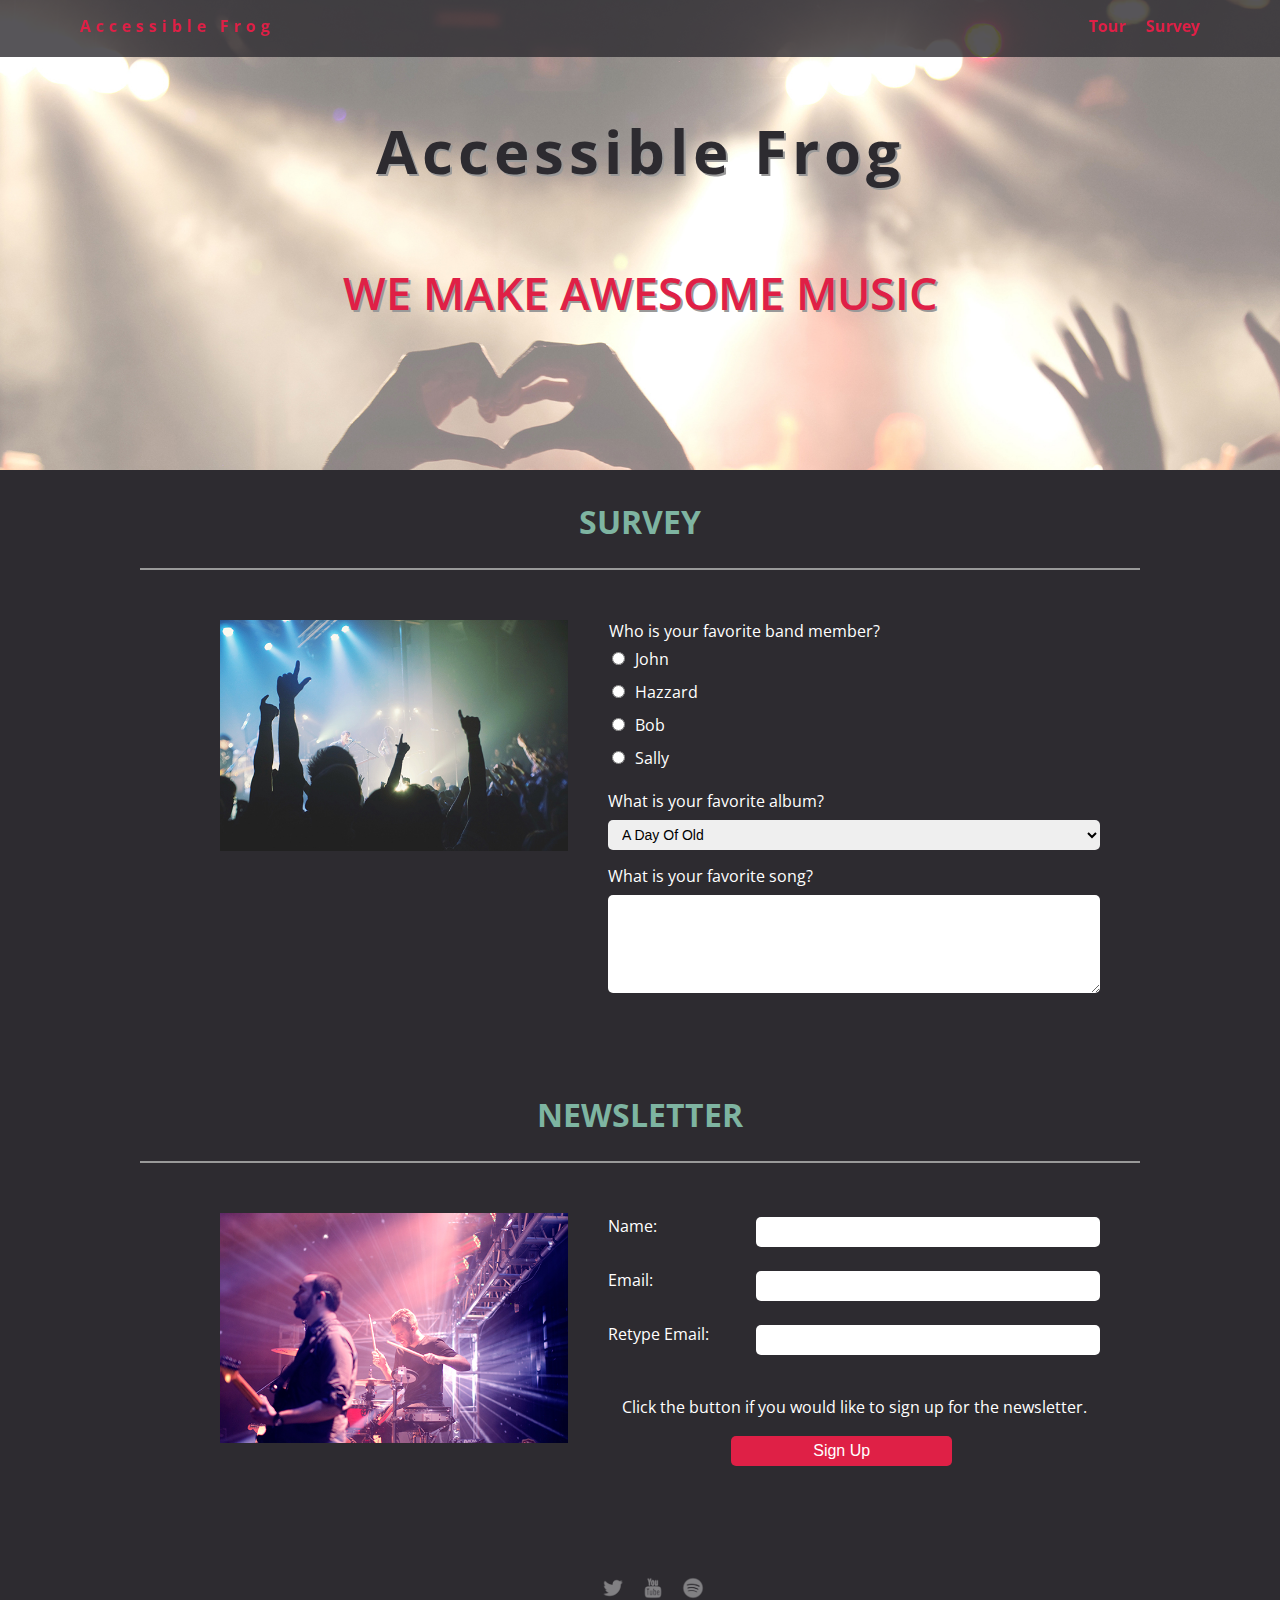
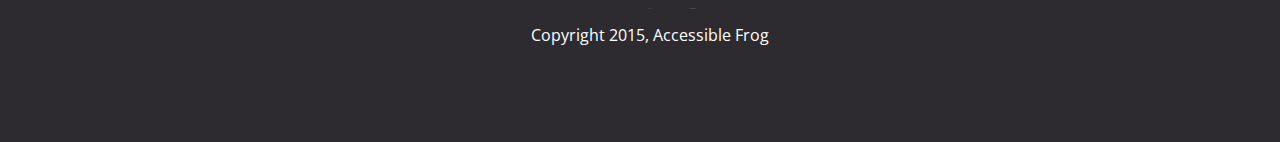
==== survey.html @ becfa0b5 "Project #8" ====
<!doctype html>
<html lang="en">
  <head>
    <meta charset="utf-8">
    <link href="css/styles.css" rel="stylesheet" type="text/css"/>
    <link href="css/survey.css" rel="stylesheet" type="text/css"/>
    <meta name="viewport" content="width=device-width, initial-scale=1, maximum-scale=1, user-scalable=0"/>
    <link href='https://fonts.googleapis.com/css?family=Open+Sans:400,300,600' rel='stylesheet' type='text/css'>
    <title>Accessible Frog</title>
  </head>
  <body>
    <!-- NAVIGATION -->
    <nav role="navigation">
      <ul>
        <li class="name"><a href="index.html">Accessible Frog</a></li>
        <li><a href="tour.html">Tour</a></li>
        <li><a href="#">Survey</a></li>
      </ul>
    </nav>
    <!-- HEADER -->
    <header role="banner" class="name">
      <h1 class="tag">Accessible Frog</h1>
      <h2 class="tagline">we make awesome music</h2>
    </header>
    <!-- MAIN -->
    <main role="main">
      <h3 class="survey-header">Survey</h3>
      <div class="card flex">
        <img class="photo" src="img/concert01.jpg" alt="Concert image">
        <div class="container">
          <!-- FORM -->
          <form class="survey">
            <fieldset>
              <legend>Who is your favorite band member?</legend>

              <label for="john">
              <input type="radio" name="res" value="John" id="john">John
              </label>

              <label for="hazzard">
              <input type="radio" name="res" value="Hazzard" id="hazzard">Hazzard
              </label>

              <label for="bob">
              <input type="radio" name="res" value="Bob" id="bob">Bob
              </label>

              <label for="sally">
              <input type="radio" name="res" value="Sally" id="sally">Sally
              </label>

            </fieldset>
            <!-- <fieldset> -->
              <label for="albums">What is your favorite album?</label>
              <select id="albums" name="select">
                <option value="1">A Day Of Old</option>
                <option value="2">Diamond Fireworks</option>
                <option value="3">Enjoy Your Desire</option>
                <option value="4">Finding My Shadow</option>
                <option value="5">Heroic Forever</option>
                <option value="6">Midnight Fires</option>
                <option value="7">Music Of My Life</option>
                <option value="8">Party For An Angel</option>
                <option value="9">Song For Yesterday</option>
                <option value="10">Street Of The Rider</option>
                <option value="11">This Is For You</option>
              </select>
            <!-- </fieldset> -->
            <!-- <fieldset> -->
              <label for="textfield">What is your favorite song?</label>
              <textarea id="textfield"></textarea>
            <!-- </fieldset> -->
          </form>
        </div>
      </div>
      <!-- NEWSLETTER -->
      <h3 class="survey-header">Newsletter</h3>
      <div class="card flex">
        <img class="photo" src= "img/the_band.jpg" alt="Photo of the band playing live">
          <div class="container">
            <form class="newsletter">
              <label for="name_textfield">Name:</label> 
              <input type ="text" name="textfield" id="name_textfield">

              <label for="mail_textfield">Email:</label> 
              <input type ="email" name="textfield" id="mail_textfield">

              <label for="mail_retype">Retype Email:</label> 
              <input type ="email" name="textfield" id="mail_retype">

              <p id="button-info">Click the button if you would like to sign up for the newsletter.</p>
              <button type="submit" id="submit_button" aria-describedby="button-info">Sign Up</button>
            </form>
          </div>
      </div>
    </main>
    <!-- FOOTER -->
    <footer role="contentinfo">
      <ul>
        <li><a href="#" class="social twitter"><img src="img/twitter-32.png" width="30" height="30" alt="Twitter Link"></a></li>
        <li><a href="#" class="social youtube"><img src="img/youtube-32.png" width="30" height="30" alt="YouYube Link"></a></li>
        <li><a href="#" class="social spotify"><img src="img/spotify-32.png" width="30" height="30" alt="Spotify Link"></a></li>
      </ul>
      <p class="copyright">Copyright 2015, Accessible Frog</p>
    </footer>
  </body>
</html>
---- css/styles.css ----
/* Global Layout */

* {
  box-sizing: border-box;
}

body {
  margin: 0;
  padding: 0;
  text-align: center;
  font-family: 'Open Sans', sans-serif;
  color: white;
  background: #2d2b30;
}

/* Link Styles */

.buy {
  color: #7eb4a1;
}

.buy:hover {
  border-bottom: 1px solid #7eb4a1;
}

.buy:focus {
  color: #999;
  border-color: #999;
}

a {
  text-decoration: none;
}

/* Navigation */

nav {
  width: 100%;
  background: rgba(45, 43, 48, 0.8);
  min-height: 30px;
  padding: 10px;
  position: fixed;
  text-align: center;
}

nav ul {
  display: flex;
  justify-content: space-around;
  font-weight: 700;
  list-style-type: none;
  margin: 0 auto;
  padding: 0;
}

nav li {
  padding: 5px 10px 10px 10px;
}

nav .name {
  display: block;
  margin-right: auto;
  letter-spacing: 5px;
  font-weight: 300;
}

nav a {
  transition: all .5s;
  font-weight: bold;
  text-decoration: none;
  color: #df2046;
}

nav a:hover {
  color: white;
}

nav a:focus {
  color: #999;
}

/* Header */

header {
  text-align: center;
  background: url('../img/concert02_no_text.jpg') no-repeat top center ;
  background-size: cover;
  overflow: hidden;
  padding-top: 60px;
  height: 350px;
  font-size: 20px;
  text-shadow: 2px 2px #999;
}

header .name{
  font-size: 3em;
}

.tag {
  color: black;
  padding: 10px;
  letter-spacing: 5px;
  color: #2d2b30;
}

.tagline {
  font-weight: 600;
  padding: 20px;
  text-transform: uppercase;
  color: #df2046;
}

/* Main */

.card {
  margin: 30px;
  padding: 20px 40px 40px;
  text-align: left;
  border-top: 2px solid #999;
  clear: both;
}

.card:hover {
  border-color: #d9d9d9;
}

h3 {
  font-size: 2rem;
  text-transform: uppercase;
  color: #7eb4a1;
  margin-top: 10px;
}

.photo {
  display: block;
  width: 200px;
  height: 0%;
  margin: 0 auto;
}

.information {
  width: 100%;
  text-align: center;
}

/* Footer */

footer {
  width: 100%;
  min-height: 30px;
  padding: 20px 0 40px 20px;
}

footer .copyright {
  top: -8px;
  font-size: .75em;
}

footer ul {
  list-style-type: none;
  margin: 0;
  padding: 0;
}

footer ul li {
  display: inline-block;
}

a.social {
  display: inline-block;
  margin-left: 5px;
  background-size: 30px 30px;
  opacity: .4;
  transition: all .5s;
  border: none;
}

a.twitter {
  background-image: url(../img/twitter-32.png);
}

a.youtube {
  background-image: url(../img/youtube-32.png);
}

a.spotify {
  background-image: url(../img/spotify-32.png);
}

a.social:hover {
  opacity: 1;
}

a.social:focus {
  border: none;
  outline: 0;
  padding: 0;
}

.clearfix {
  clear: both;
}

/* Styles for larger screens */

@media screen and (min-width: 840px) {
  .flex {
    display: -ms-flexbox;      /* TWEENER - IE 10 */
    display: flex;
    max-width: 1200px;
    -ms-flex-pack: distribute;
  }

  nav ul {
    max-width: 1200px;
    padding: 0 30px;
  }

  header {
    min-height: 470px;
    font-size: 30px;
  }

  main {
    padding-top: 20px;
  }

  main p {
    line-height: 1.6em;
  }

  .card {
    margin: 40px auto;
    padding: 20px 40px 40px;
    width: 80%;
    max-width: 1000px;
  }

  .photo{
    width: 30%;
    margin: 20px 30px;
  }

  .information{
    text-align: left;
  }

  footer {
    font-size: 1.3em;
    max-width: 1200px;
    margin: 40px auto;
  }
}
---- css/survey.css ----
/* SURVEY PAGE STYLES */

.photo{
  width: 85%;
  padding: 10px;
}

.container {
  width: 100%;
}

form {
  text-align: left;
}

/* Survey */

.survey {
  padding: 0;
  margin-top: 30px;
}

.survey-header {
  margin-bottom: -15px;
}

input[type="radio"] {
  margin: 0 10px 8px -10px;
  width: auto;
}

input[type="text"],
input[type="email"],
textarea,
select {
  width: 100%;
  border: none;
  outline: 0;
  font-size: 14px;
  height: auto;
  margin-bottom: 15px;
  line-height: 2em;
  border-radius: 5px;
}

input[type="text"]:focus, 
input[type="email"]:focus, 
select:focus, 
textarea:focus {
  box-shadow: 0 0 0 3px #7eb4a1;
}

fieldset {
  border: none;
}

legend {
  margin-left: -15px;
}

label {
  margin-bottom: 8px;
  display: block;
}

select {
  height: 30px;
  padding-left: 10px;
}

textarea {
  height: 7em;
}

/* Newsletter */

.newsletter {
  padding: 0;
  margin-top: 30px;
}

.newsletter input[type="text"],
.newsletter input[type="email"] {
  width: 100%;
  margin-bottom: 30px;
}

.newsletter label {
  text-align: left;
}

#button-info {
  padding-top: 10px;
  text-align: center;
}

button {
  background-color: #df2046;
  color: white;
  border: none;
  outline: 0;
  width: 45%;
  height: 30px;
  margin-left: 25%;
  font-size: 16px;
  border-radius: 5px;
  transition: transform .5s ease-out;
}

button:hover {
  transform: scale(1.2);
}

button:focus {
  box-shadow: 0 0 0 1px white;
}

/* Styles for larger screens */

@media screen and (min-width: 840px) {
  .photo{
    width: 40%;
  }

  #button-info {
    margin-top: 40px;
  }
}

@media (min-width: 960px) {
  .newsletter input[type="text"],
  .newsletter input[type="email"] {
    width: 70%;
    float: right;
    margin-bottom: 30px;
    margin-top: -28px;
  }

  .newsletter label {
    width: 30%;
    margin-top: 32px;
  }
}
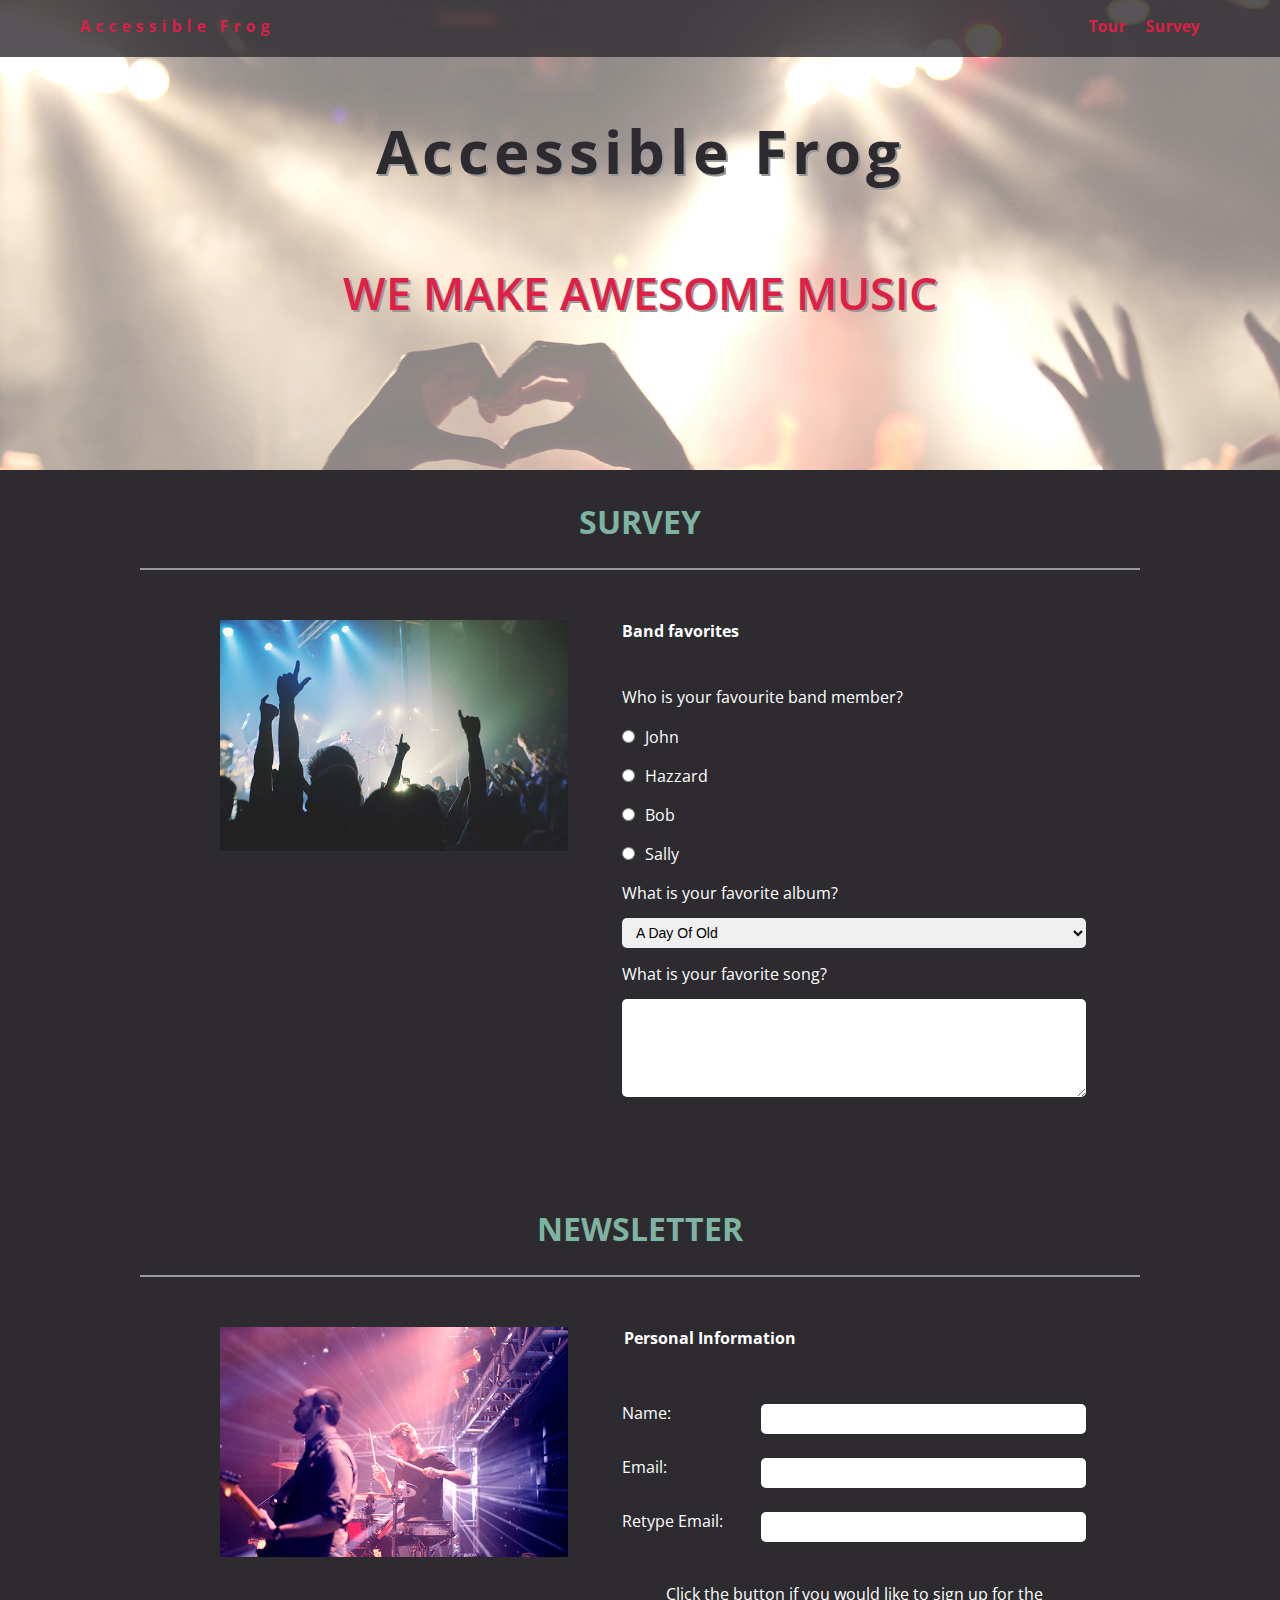
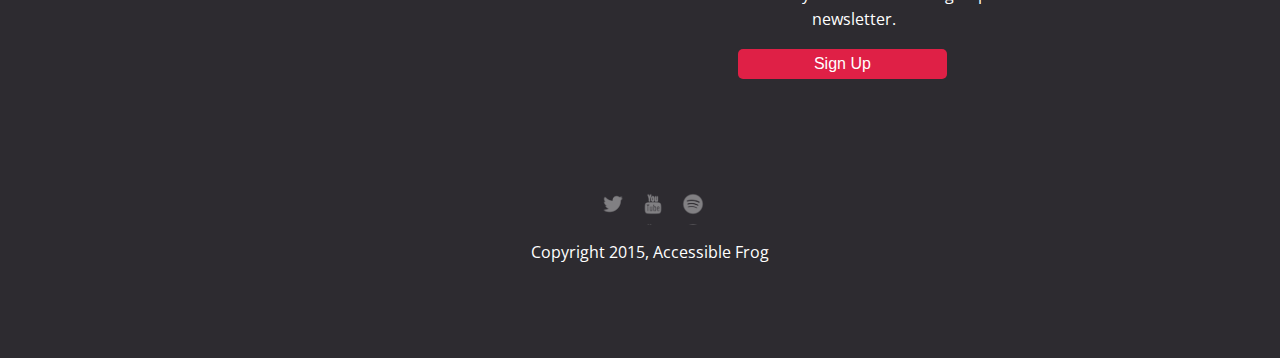
==== commit d7599362: "Project #8: Some minor changes" ====
--- a/survey.html
+++ b/survey.html
@@ -24,33 +24,32 @@
     </header>
     <!-- MAIN -->
     <main role="main">
-      <h3 class="survey-header">Survey</h3>
+      <h3 class=" heading survey-header">Survey</h3>
       <div class="card flex">
         <img class="photo" src="img/concert01.jpg" alt="Concert image">
         <div class="container">
           <!-- FORM -->
           <form class="survey">
             <fieldset>
-              <legend>Who is your favorite band member?</legend>
+              <legend>Band favorites</legend>
 
+              <p id="band-members">Who is your favourite band member?</p>
               <label for="john">
-              <input type="radio" name="res" value="John" id="john">John
+              <input type="radio" name="res" value="John" id="john" aria-describedby="band-members">John
               </label>
 
               <label for="hazzard">
-              <input type="radio" name="res" value="Hazzard" id="hazzard">Hazzard
+              <input type="radio" name="res" value="Hazzard" id="hazzard" aria-describedby="band-members">Hazzard
               </label>
 
               <label for="bob">
-              <input type="radio" name="res" value="Bob" id="bob">Bob
+              <input type="radio" name="res" value="Bob" id="bob" aria-describedby="band-members">Bob
               </label>
 
               <label for="sally">
-              <input type="radio" name="res" value="Sally" id="sally">Sally
+              <input type="radio" name="res" value="Sally" id="sally" aria-describedby="band-members">Sally
               </label>
 
-            </fieldset>
-            <!-- <fieldset> -->
               <label for="albums">What is your favorite album?</label>
               <select id="albums" name="select">
                 <option value="1">A Day Of Old</option>
@@ -65,31 +64,33 @@
                 <option value="10">Street Of The Rider</option>
                 <option value="11">This Is For You</option>
               </select>
-            <!-- </fieldset> -->
-            <!-- <fieldset> -->
+          
               <label for="textfield">What is your favorite song?</label>
               <textarea id="textfield"></textarea>
-            <!-- </fieldset> -->
+            </fieldset>
           </form>
         </div>
       </div>
       <!-- NEWSLETTER -->
-      <h3 class="survey-header">Newsletter</h3>
+      <h3 class=" heading survey-header">Newsletter</h3>
       <div class="card flex">
         <img class="photo" src= "img/the_band.jpg" alt="Photo of the band playing live">
           <div class="container">
             <form class="newsletter">
-              <label for="name_textfield">Name:</label> 
-              <input type ="text" name="textfield" id="name_textfield">
+              <fieldset>
+                <legend>Personal Information</legend>
+                <label for="name_textfield">Name:</label> 
+                <input type ="text" name="textfield" id="name_textfield">
 
-              <label for="mail_textfield">Email:</label> 
-              <input type ="email" name="textfield" id="mail_textfield">
+                <label for="mail_textfield">Email:</label> 
+                <input type ="email" name="textfield" id="mail_textfield">
 
-              <label for="mail_retype">Retype Email:</label> 
-              <input type ="email" name="textfield" id="mail_retype">
+                <label for="mail_retype">Retype Email:</label> 
+                <input type ="email" name="textfield" id="mail_retype">
 
-              <p id="button-info">Click the button if you would like to sign up for the newsletter.</p>
-              <button type="submit" id="submit_button" aria-describedby="button-info">Sign Up</button>
+                <p id="button-info">Click the button if you would like to sign up for the newsletter.</p>
+                <button type="submit" id="submit_button" aria-describedby="button-info">Sign Up</button>
+              </fieldset>
             </form>
           </div>
       </div>
--- a/css/styles.css
+++ b/css/styles.css
@@ -123,7 +123,7 @@
   border-color: #d9d9d9;
 }
 
-h3 {
+.heading {
   font-size: 2rem;
   text-transform: uppercase;
   color: #7eb4a1;
--- a/css/survey.css
+++ b/css/survey.css
@@ -24,8 +24,17 @@
   margin-bottom: -15px;
 }
 
+.survey label, 
+.survey legend {
+  padding-bottom: 6px;
+}
+
+.survey legend {
+  padding-left: 0;
+}
+
 input[type="radio"] {
-  margin: 0 10px 8px -10px;
+  margin: 0 10px 8px 0px;
   width: auto;
 }
 
@@ -55,7 +64,8 @@
 }
 
 legend {
-  margin-left: -15px;
+  margin-bottom: 15px;
+  font-weight: bold;
 }
 
 label {
